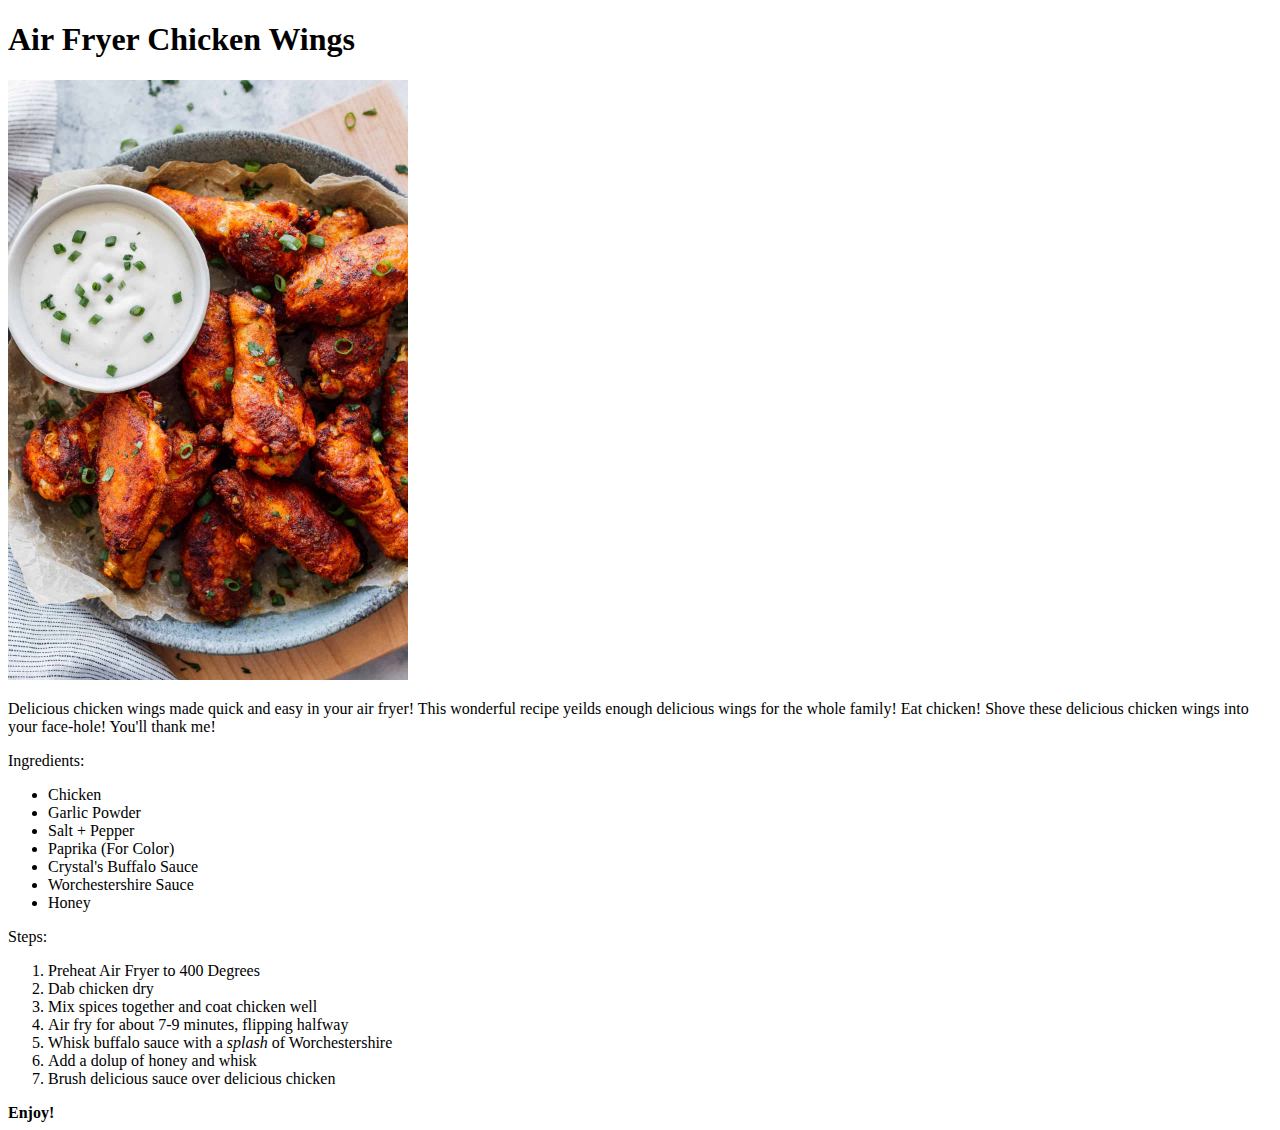
==== recipes/chicken-wings.html @ 56d7d351 "Added three recipes: chicken wings, haggis, ravager dog" ====
<!DOCTYPE html>
<html>
  <head>
    <meta charset="utf-8" />
    <title>Air Fryer Chicken Wings</title>
  </head>
  <body>
    <h1>Air Fryer Chicken Wings</h1>
    <img
      src="../img/chicken-wings.jpg"
      width="400px"
      alt="[Image: Delicious Chicken Wings]"
    />
    <p>
      Delicious chicken wings made quick and easy in your air fryer! This
      wonderful recipe yeilds enough delicious wings for the whole family! Eat
      chicken! Shove these delicious chicken wings into your face-hole! You'll
      thank me!
    </p>
    Ingredients:
    <ul>
      <li>Chicken</li>
      <li>Garlic Powder</li>
      <li>Salt + Pepper</li>
      <li>Paprika (For Color)</li>
      <li>Crystal's Buffalo Sauce</li>
      <li>Worchestershire Sauce</li>
      <li>Honey</li>
    </ul>
    Steps:
    <ol>
      <li>Preheat Air Fryer to 400 Degrees</li>
      <li>Dab chicken dry</li>
      <li>Mix spices together and coat chicken well</li>
      <li>Air fry for about 7-9 minutes, flipping halfway</li>
      <li>Whisk buffalo sauce with a <em>splash</em> of Worchestershire</li>
      <li>Add a dolup of honey and whisk</li>
      <li>Brush delicious sauce over delicious chicken</li>
    </ol>
    <strong>Enjoy!</strong>
  </body>
</html>
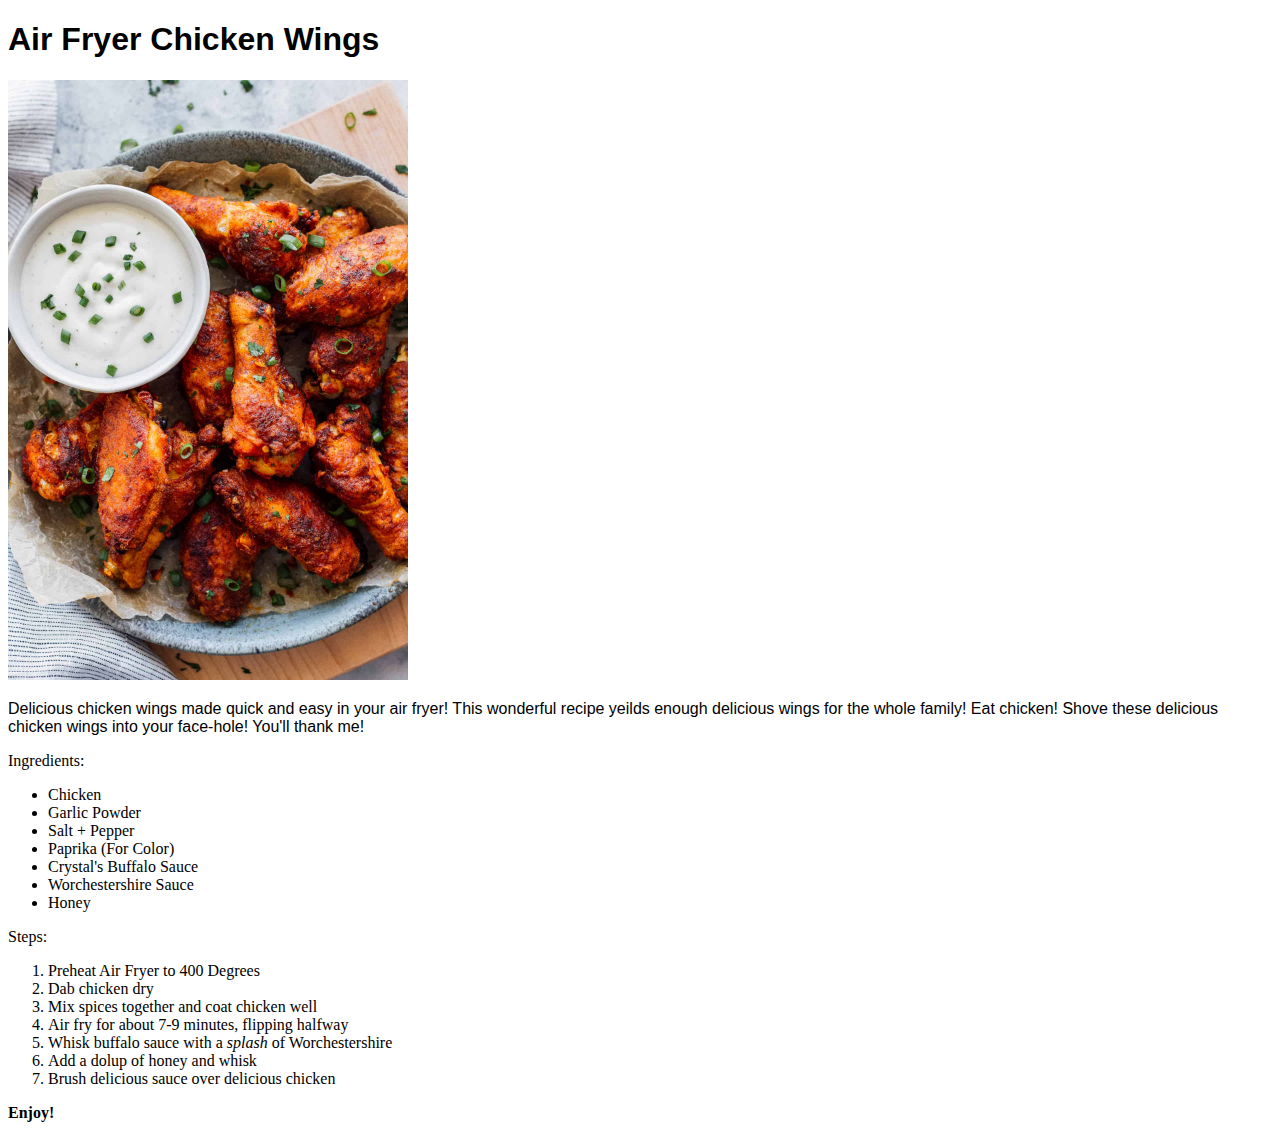
==== commit 98c5d8b1: "Updated file structure + added style.css" ====
--- a/recipes/chicken-wings.html
+++ b/recipes/chicken-wings.html
@@ -3,11 +3,12 @@
   <head>
     <meta charset="utf-8" />
     <title>Air Fryer Chicken Wings</title>
+    <link rel="stylesheet" href="../lib/style.css" />
   </head>
   <body>
     <h1>Air Fryer Chicken Wings</h1>
     <img
-      src="../img/chicken-wings.jpg"
+      src="../lib/img/chicken-wings.jpg"
       width="400px"
       alt="[Image: Delicious Chicken Wings]"
     />
--- a/lib/style.css
+++ b/lib/style.css
@@ -0,0 +1,11 @@
+h1,
+h2,
+h3,
+h4,
+h5,
+h6 {
+  font-family: Arial, Helvetica, sans-serif;
+}
+p {
+  font-family: Verdana, Geneva, Tahoma, sans-serif;
+}
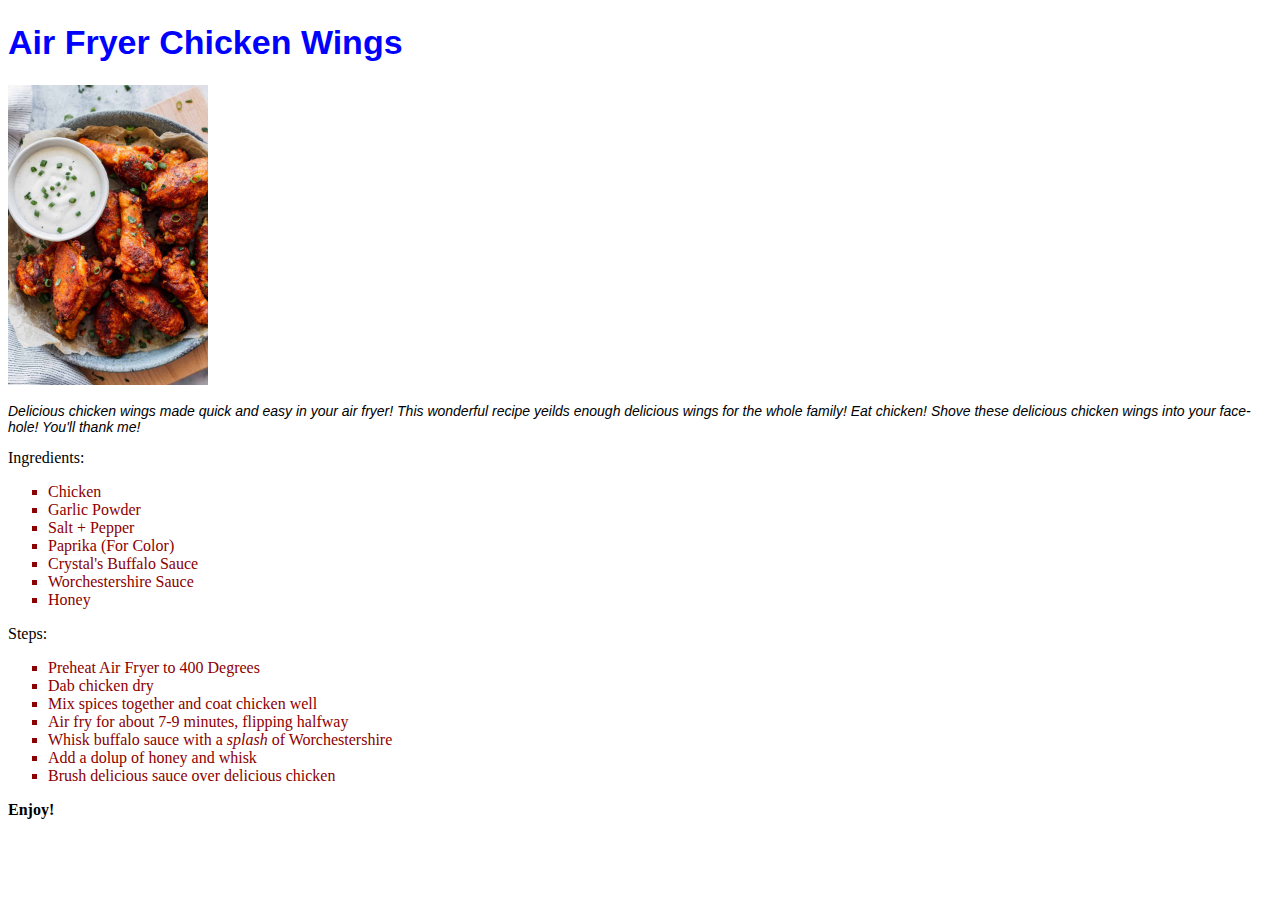
==== commit 2fac57b8: "Style changes" ====
--- a/recipes/chicken-wings.html
+++ b/recipes/chicken-wings.html
@@ -6,13 +6,13 @@
     <link rel="stylesheet" href="../lib/style.css" />
   </head>
   <body>
-    <h1>Air Fryer Chicken Wings</h1>
+    <h1 class="recipeTitle">Air Fryer Chicken Wings</h1>
     <img
       src="../lib/img/chicken-wings.jpg"
-      width="400px"
       alt="[Image: Delicious Chicken Wings]"
+      class="recipeImage"
     />
-    <p>
+    <p class="recipeDescription">
       Delicious chicken wings made quick and easy in your air fryer! This
       wonderful recipe yeilds enough delicious wings for the whole family! Eat
       chicken! Shove these delicious chicken wings into your face-hole! You'll
--- a/lib/style.css
+++ b/lib/style.css
@@ -9,3 +9,20 @@
 p {
   font-family: Verdana, Geneva, Tahoma, sans-serif;
 }
+.recipeTitle {
+  font-size: 34px;
+  color: blue;
+}
+.recipeImage {
+  max-width: 400px;
+  max-height: 300px;
+}
+.recipeDescription {
+  font-size: 14px;
+  font-style: italic;
+}
+li {
+  list-style-type: square;
+  font-size: 16px;
+  color: darkred;
+}
